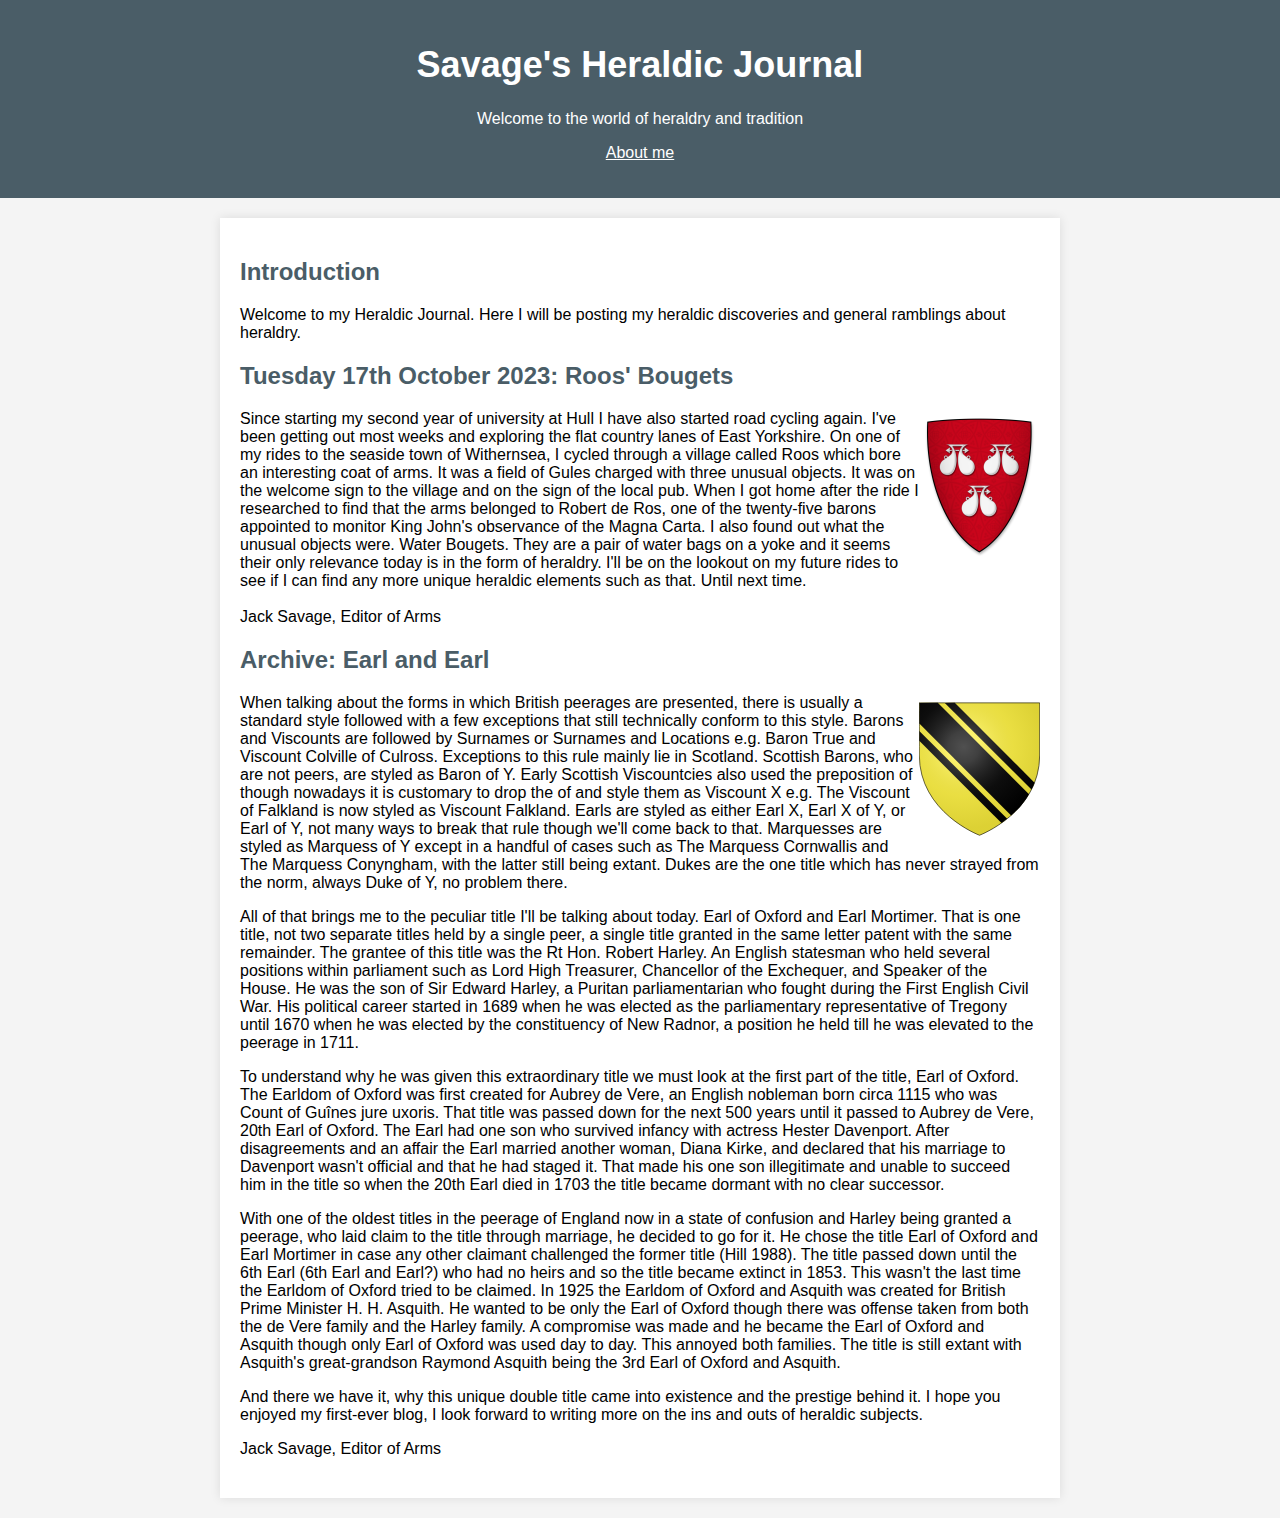
==== website.html @ 286f1835 "Update website.html" ====
<!DOCTYPE html>
<html>
<head>
    <title>Savage's Heraldic Journal</title>
    <style>
        body {
            font-family: Arial, sans-serif;
            background-color: #f4f4f4;
            margin: 0;
            padding: 0;
        }

        header {
            background-color: #4a5d67;
            color: #fff;
            text-align: center;
            padding: 20px;
        }

        h1 {
            font-size: 36px;
        }

        .container {
            max-width: 800px;
            margin: 20px auto;
            padding: 20px;
            background-color: #fff;
            box-shadow: 0 0 10px rgba(0, 0, 0, 0.1);
        }

        .blog-post {
            margin-bottom: 20px;
        }

        .blog-title {
            font-size: 24px;
            color: #4a5d67;
        }

        .blog-content {
            font-family: Georgia, sans-serif;
            font-size: 16px;
        }
    </style>
</head>
<body>
    <header>
        <h1>Savage's Heraldic Journal</h1>
        <p>Welcome to the world of heraldry and tradition</p>
        <p><a href="about me.html" style="color: white;">About me</a></p>
    </header>
    <div class="container">
        <div class="blog-post">
            <h2 class="blog-title">Introduction</h2>
            <p class="blog-content">
                Welcome to my Heraldic Journal. Here I will be posting my heraldic discoveries and general ramblings about heraldry.
            </p>
        </div>
        <div class="blog-post">
            <h2 class="blog-title">Tuesday 17th October 2023: Roos' Bougets</h2>
            <p class="blog-content">
                <img src="Roos Arms.png" alt="Robert de Ros Arms" style="float:right;width:121px;height:150px;">
                Since starting my second year of university at Hull I have also started road cycling again. I've been getting out most weeks and exploring the flat country
                lanes of East Yorkshire. On one of my rides to the seaside town of Withernsea, I cycled through a village called Roos which bore an interesting coat of arms.
                It was a field of Gules charged with three unusual objects. It was on the welcome sign to the village and on the sign of the local pub. When I got home after
                the ride I researched to find that the arms belonged to Robert de Ros, one of the twenty-five barons appointed to monitor King John's observance of
                the Magna Carta. I also found out what the unusual objects were. Water Bougets. They are a pair of water bags on a yoke and it seems their only relevance 
                today is in the form of heraldry. I'll be on the lookout on my future rides to see if I can find any more unique heraldic elements such as that. Until next
                time. <br>
                <br>
                Jack Savage, Editor of Arms
            </p>
        </div>
        <div class="blog-post">
            <h2 class="blog-title">Archive: Earl and Earl</h2>
            <p class="blog-content">
                <img src="Harley Arms.svg" alt="Harley Arms" style="float:right;width:121px;height:150px;">
                <p> When talking about the forms in which British peerages are presented, there is usually a standard style followed with a few exceptions that still 
                    technically conform to this style. Barons and Viscounts are followed by Surnames or Surnames and Locations e.g. Baron True and Viscount Colville 
                    of Culross. Exceptions to this rule mainly lie in Scotland. Scottish Barons, who are not peers, are styled as Baron of Y. Early Scottish Viscountcies 
                    also used the preposition of though nowadays it is customary to drop the of and style them as Viscount X e.g. The Viscount of Falkland is now styled 
                    as Viscount Falkland. Earls are styled as either Earl X, Earl X of Y, or Earl of Y, not many ways to break that rule though we'll come back to that.
                    Marquesses are styled as Marquess of Y except in a handful of cases such as The Marquess Cornwallis and The Marquess Conyngham, with the latter still
                    being extant. Dukes are the one title which has never strayed from the norm, always Duke of Y, no problem there. <br>
                </p>
                <p>
                    All of that brings me to the peculiar title I'll be talking about today. Earl of Oxford and Earl Mortimer. That is one title, not two separate titles 
                    held by a single peer, a single title granted in the same letter patent with the same remainder. The grantee of this title was the Rt Hon. Robert 
                    Harley. An English statesman who held several positions within parliament such as Lord High Treasurer, Chancellor of the Exchequer, and Speaker 
                    of the House. He was the son of Sir Edward Harley, a Puritan parliamentarian who fought during the First English Civil War. His political career 
                    started in 1689 when he was elected as the parliamentary representative of Tregony until 1670 when he was elected by the constituency of New Radnor, 
                    a position he held till he was elevated to the peerage in 1711.
                </p>
                <p>
                    To understand why he was given this extraordinary title we must look at the first part of the title, Earl of Oxford. The Earldom of Oxford was first 
                    created for Aubrey de Vere, an English nobleman born circa 1115 who was Count of Guînes jure uxoris. That title was passed down for the next 500 
                    years until it passed to Aubrey de Vere, 20th Earl of Oxford. The Earl had one son who survived infancy with actress Hester Davenport. After 
                    disagreements and an affair the Earl married another woman, Diana Kirke, and declared that his marriage to Davenport wasn't official and that he had 
                    staged it. That made his one son illegitimate and unable to succeed him in the title so when the 20th Earl died in 1703 the title became dormant with 
                    no clear successor.
                </p>
                <p>
                    With one of the oldest titles in the peerage of England now in a state of confusion and Harley being granted a peerage, who laid claim to the title through 
                    marriage, he decided to go for it. He chose the title Earl of Oxford and Earl Mortimer in case any other claimant challenged the former title (Hill 1988). 
                    The title passed down until the 6th Earl (6th Earl and Earl?) who had no heirs and so the title became extinct in 1853. This wasn't the last time the Earldom of 
                    Oxford tried to be claimed. In 1925 the Earldom of Oxford and Asquith was created for British Prime Minister H. H. Asquith. He wanted to be only the Earl of Oxford 
                    though there was offense taken from both the de Vere family and the Harley family. A compromise was made and he became the Earl of Oxford and Asquith though only 
                    Earl of Oxford was used day to day. This annoyed both families. The title is still extant with Asquith's great-grandson Raymond Asquith being the 3rd Earl of Oxford 
                    and Asquith.
                </p>
                <p>
                    And there we have it, why this unique double title came into existence and the prestige behind it. I hope you enjoyed my first-ever blog, I look forward to writing more 
                    on the ins and outs of heraldic subjects.
                </p>
                Jack Savage, Editor of Arms
            </p>
        </div>

    </div>
</body>
</html>
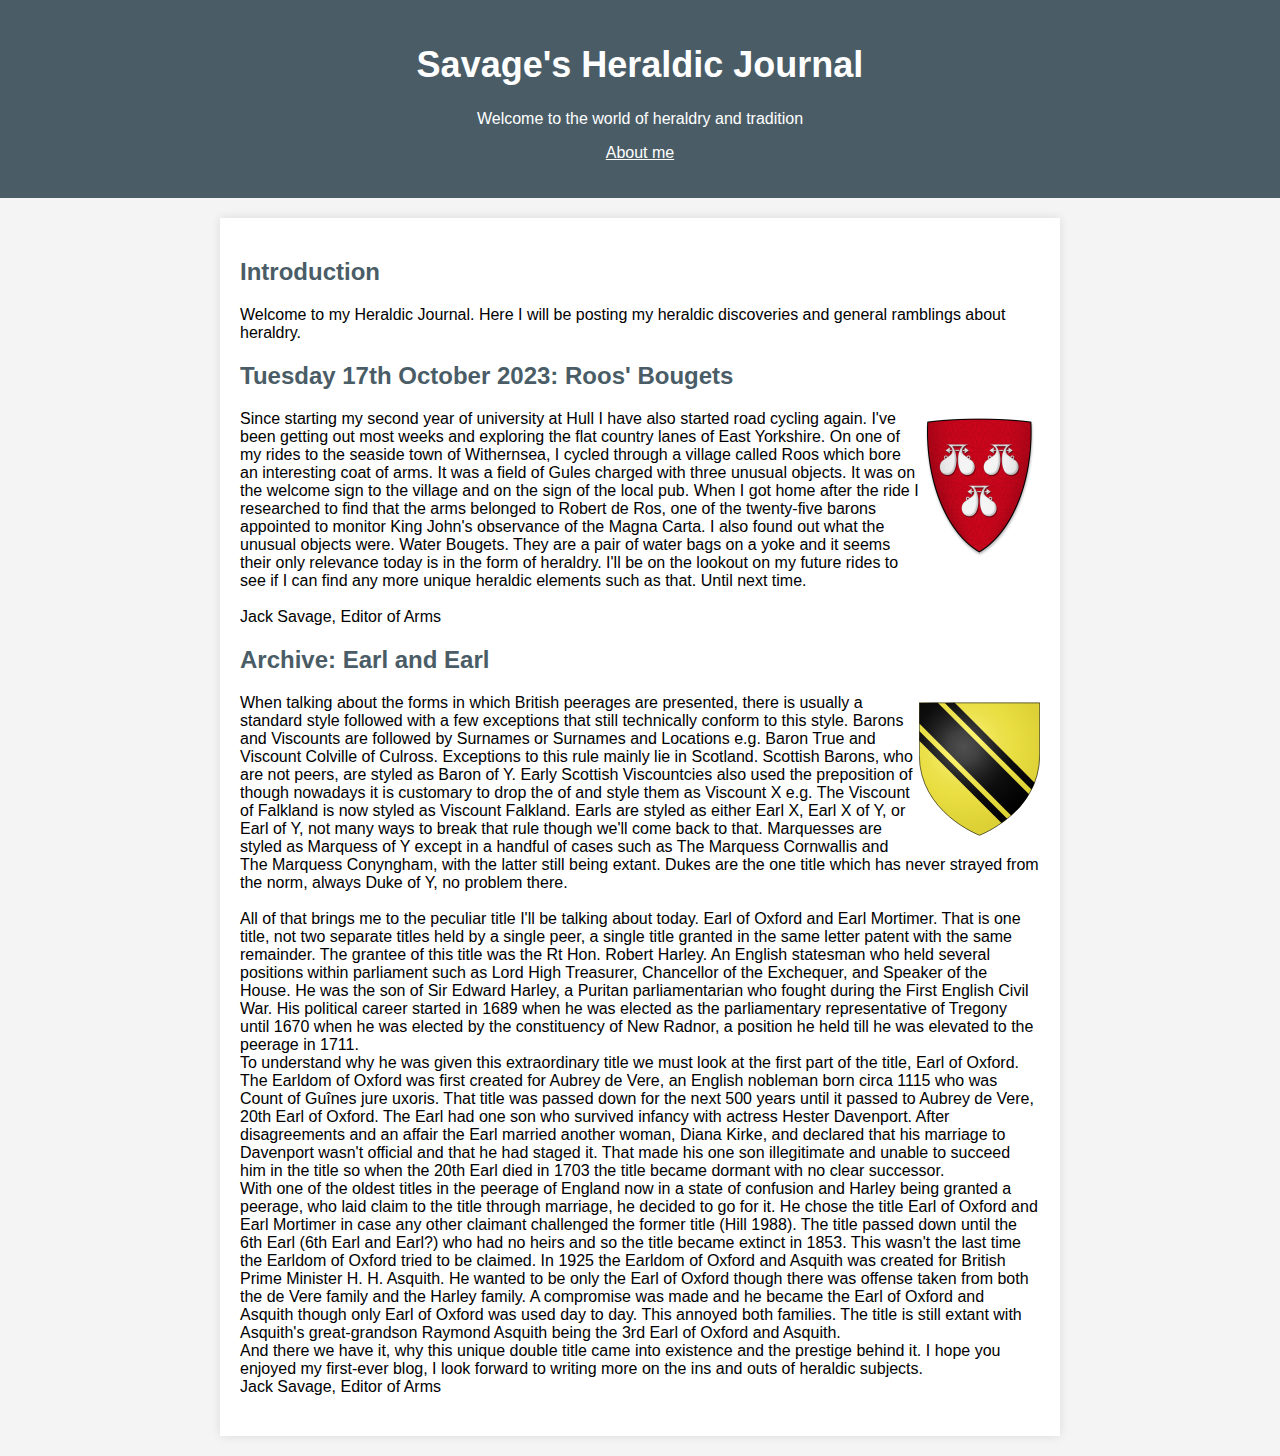
==== commit 33cbe181: "Update website.html" ====
--- a/website.html
+++ b/website.html
@@ -76,31 +76,28 @@
             <h2 class="blog-title">Archive: Earl and Earl</h2>
             <p class="blog-content">
                 <img src="Harley Arms.svg" alt="Harley Arms" style="float:right;width:121px;height:150px;">
-                <p> When talking about the forms in which British peerages are presented, there is usually a standard style followed with a few exceptions that still 
+                    When talking about the forms in which British peerages are presented, there is usually a standard style followed with a few exceptions that still 
                     technically conform to this style. Barons and Viscounts are followed by Surnames or Surnames and Locations e.g. Baron True and Viscount Colville 
                     of Culross. Exceptions to this rule mainly lie in Scotland. Scottish Barons, who are not peers, are styled as Baron of Y. Early Scottish Viscountcies 
                     also used the preposition of though nowadays it is customary to drop the of and style them as Viscount X e.g. The Viscount of Falkland is now styled 
                     as Viscount Falkland. Earls are styled as either Earl X, Earl X of Y, or Earl of Y, not many ways to break that rule though we'll come back to that.
                     Marquesses are styled as Marquess of Y except in a handful of cases such as The Marquess Cornwallis and The Marquess Conyngham, with the latter still
                     being extant. Dukes are the one title which has never strayed from the norm, always Duke of Y, no problem there. <br>
-                </p>
-                <p>
+                <br>
                     All of that brings me to the peculiar title I'll be talking about today. Earl of Oxford and Earl Mortimer. That is one title, not two separate titles 
                     held by a single peer, a single title granted in the same letter patent with the same remainder. The grantee of this title was the Rt Hon. Robert 
                     Harley. An English statesman who held several positions within parliament such as Lord High Treasurer, Chancellor of the Exchequer, and Speaker 
                     of the House. He was the son of Sir Edward Harley, a Puritan parliamentarian who fought during the First English Civil War. His political career 
                     started in 1689 when he was elected as the parliamentary representative of Tregony until 1670 when he was elected by the constituency of New Radnor, 
                     a position he held till he was elevated to the peerage in 1711.
-                </p>
-                <p>
+                <br>
                     To understand why he was given this extraordinary title we must look at the first part of the title, Earl of Oxford. The Earldom of Oxford was first 
                     created for Aubrey de Vere, an English nobleman born circa 1115 who was Count of Guînes jure uxoris. That title was passed down for the next 500 
                     years until it passed to Aubrey de Vere, 20th Earl of Oxford. The Earl had one son who survived infancy with actress Hester Davenport. After 
                     disagreements and an affair the Earl married another woman, Diana Kirke, and declared that his marriage to Davenport wasn't official and that he had 
                     staged it. That made his one son illegitimate and unable to succeed him in the title so when the 20th Earl died in 1703 the title became dormant with 
                     no clear successor.
-                </p>
-                <p>
+                <br>
                     With one of the oldest titles in the peerage of England now in a state of confusion and Harley being granted a peerage, who laid claim to the title through 
                     marriage, he decided to go for it. He chose the title Earl of Oxford and Earl Mortimer in case any other claimant challenged the former title (Hill 1988). 
                     The title passed down until the 6th Earl (6th Earl and Earl?) who had no heirs and so the title became extinct in 1853. This wasn't the last time the Earldom of 
@@ -108,11 +105,10 @@
                     though there was offense taken from both the de Vere family and the Harley family. A compromise was made and he became the Earl of Oxford and Asquith though only 
                     Earl of Oxford was used day to day. This annoyed both families. The title is still extant with Asquith's great-grandson Raymond Asquith being the 3rd Earl of Oxford 
                     and Asquith.
-                </p>
-                <p>
+                <br>
                     And there we have it, why this unique double title came into existence and the prestige behind it. I hope you enjoyed my first-ever blog, I look forward to writing more 
                     on the ins and outs of heraldic subjects.
-                </p>
+                <br>
                 Jack Savage, Editor of Arms
             </p>
         </div>
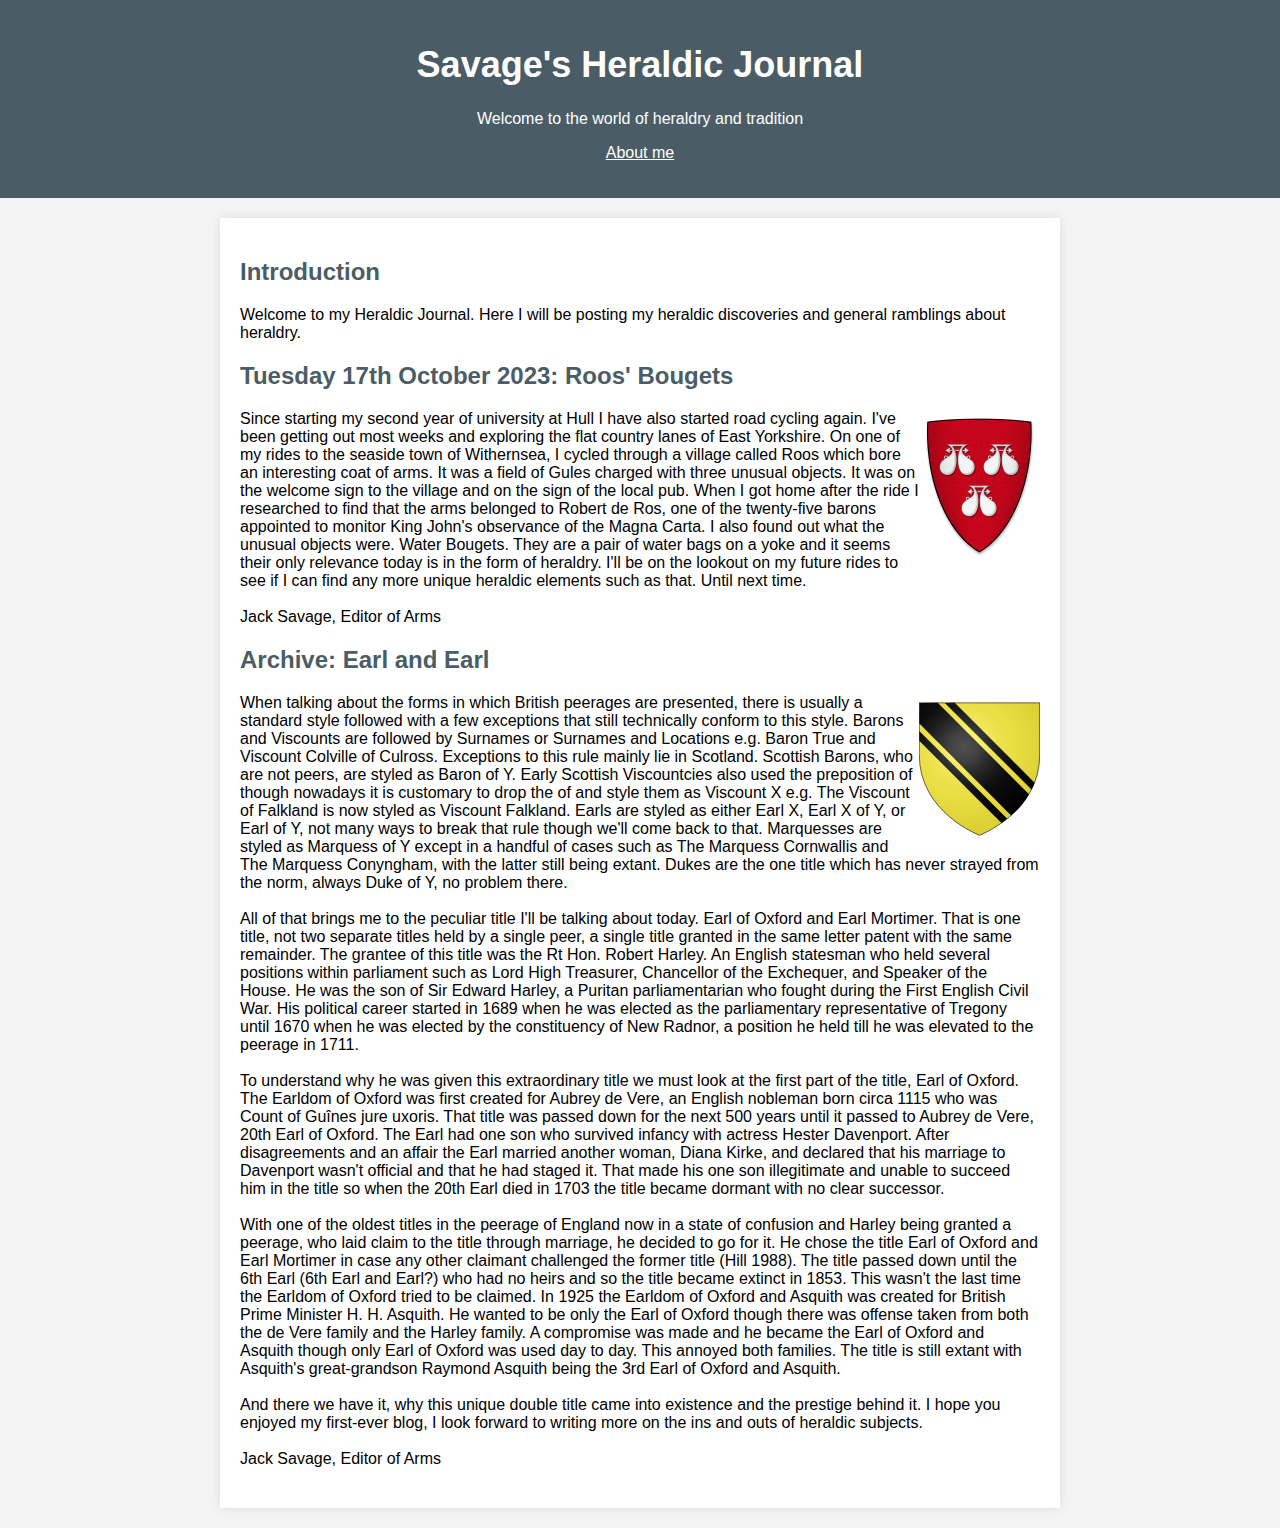
==== commit 64a72359: "Update website.html" ====
--- a/website.html
+++ b/website.html
@@ -89,14 +89,14 @@
                     Harley. An English statesman who held several positions within parliament such as Lord High Treasurer, Chancellor of the Exchequer, and Speaker 
                     of the House. He was the son of Sir Edward Harley, a Puritan parliamentarian who fought during the First English Civil War. His political career 
                     started in 1689 when he was elected as the parliamentary representative of Tregony until 1670 when he was elected by the constituency of New Radnor, 
-                    a position he held till he was elevated to the peerage in 1711.
+                    a position he held till he was elevated to the peerage in 1711.<br>
                 <br>
                     To understand why he was given this extraordinary title we must look at the first part of the title, Earl of Oxford. The Earldom of Oxford was first 
                     created for Aubrey de Vere, an English nobleman born circa 1115 who was Count of Guînes jure uxoris. That title was passed down for the next 500 
                     years until it passed to Aubrey de Vere, 20th Earl of Oxford. The Earl had one son who survived infancy with actress Hester Davenport. After 
                     disagreements and an affair the Earl married another woman, Diana Kirke, and declared that his marriage to Davenport wasn't official and that he had 
                     staged it. That made his one son illegitimate and unable to succeed him in the title so when the 20th Earl died in 1703 the title became dormant with 
-                    no clear successor.
+                    no clear successor.<br>
                 <br>
                     With one of the oldest titles in the peerage of England now in a state of confusion and Harley being granted a peerage, who laid claim to the title through 
                     marriage, he decided to go for it. He chose the title Earl of Oxford and Earl Mortimer in case any other claimant challenged the former title (Hill 1988). 
@@ -104,10 +104,10 @@
                     Oxford tried to be claimed. In 1925 the Earldom of Oxford and Asquith was created for British Prime Minister H. H. Asquith. He wanted to be only the Earl of Oxford 
                     though there was offense taken from both the de Vere family and the Harley family. A compromise was made and he became the Earl of Oxford and Asquith though only 
                     Earl of Oxford was used day to day. This annoyed both families. The title is still extant with Asquith's great-grandson Raymond Asquith being the 3rd Earl of Oxford 
-                    and Asquith.
+                    and Asquith.<br>
                 <br>
                     And there we have it, why this unique double title came into existence and the prestige behind it. I hope you enjoyed my first-ever blog, I look forward to writing more 
-                    on the ins and outs of heraldic subjects.
+                    on the ins and outs of heraldic subjects.<br>
                 <br>
                 Jack Savage, Editor of Arms
             </p>
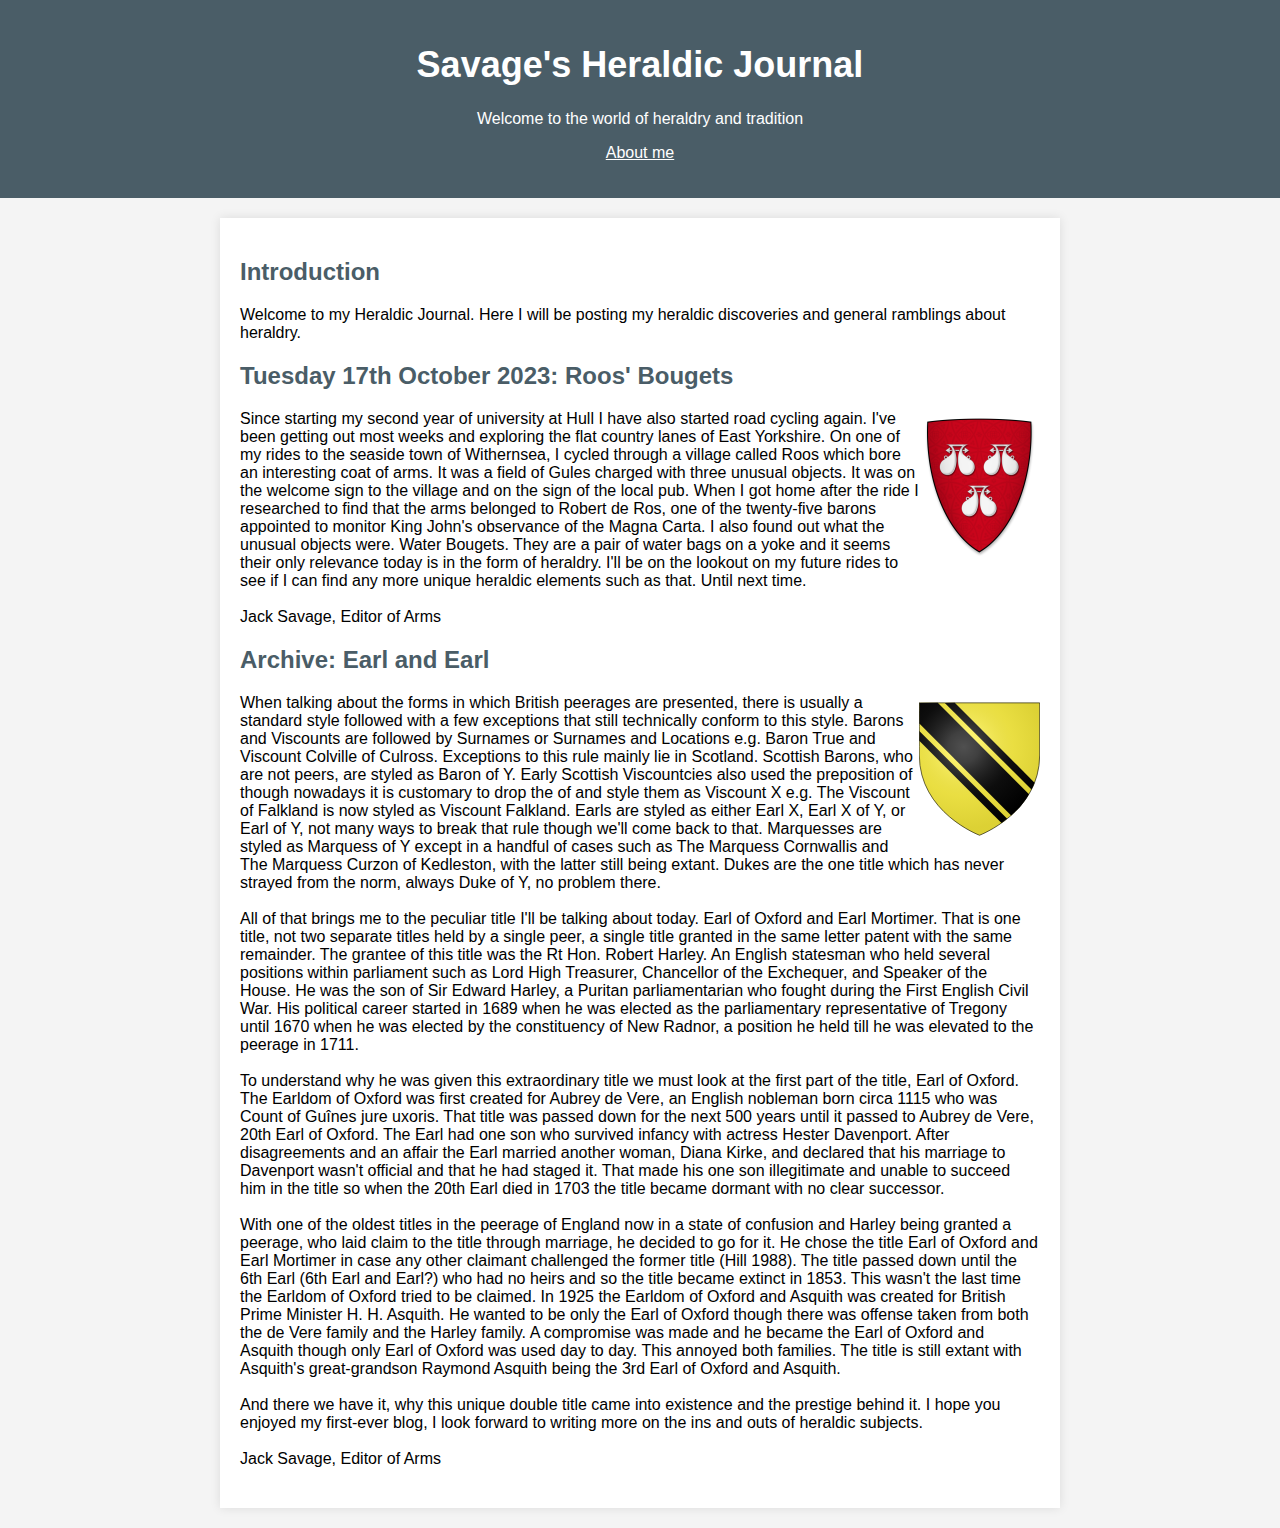
==== commit 8d10536d: "Update website.html" ====
--- a/website.html
+++ b/website.html
@@ -81,7 +81,7 @@
                     of Culross. Exceptions to this rule mainly lie in Scotland. Scottish Barons, who are not peers, are styled as Baron of Y. Early Scottish Viscountcies 
                     also used the preposition of though nowadays it is customary to drop the of and style them as Viscount X e.g. The Viscount of Falkland is now styled 
                     as Viscount Falkland. Earls are styled as either Earl X, Earl X of Y, or Earl of Y, not many ways to break that rule though we'll come back to that.
-                    Marquesses are styled as Marquess of Y except in a handful of cases such as The Marquess Cornwallis and The Marquess Conyngham, with the latter still
+                    Marquesses are styled as Marquess of Y except in a handful of cases such as The Marquess Cornwallis and The Marquess Curzon of Kedleston, with the latter still
                     being extant. Dukes are the one title which has never strayed from the norm, always Duke of Y, no problem there. <br>
                 <br>
                     All of that brings me to the peculiar title I'll be talking about today. Earl of Oxford and Earl Mortimer. That is one title, not two separate titles 
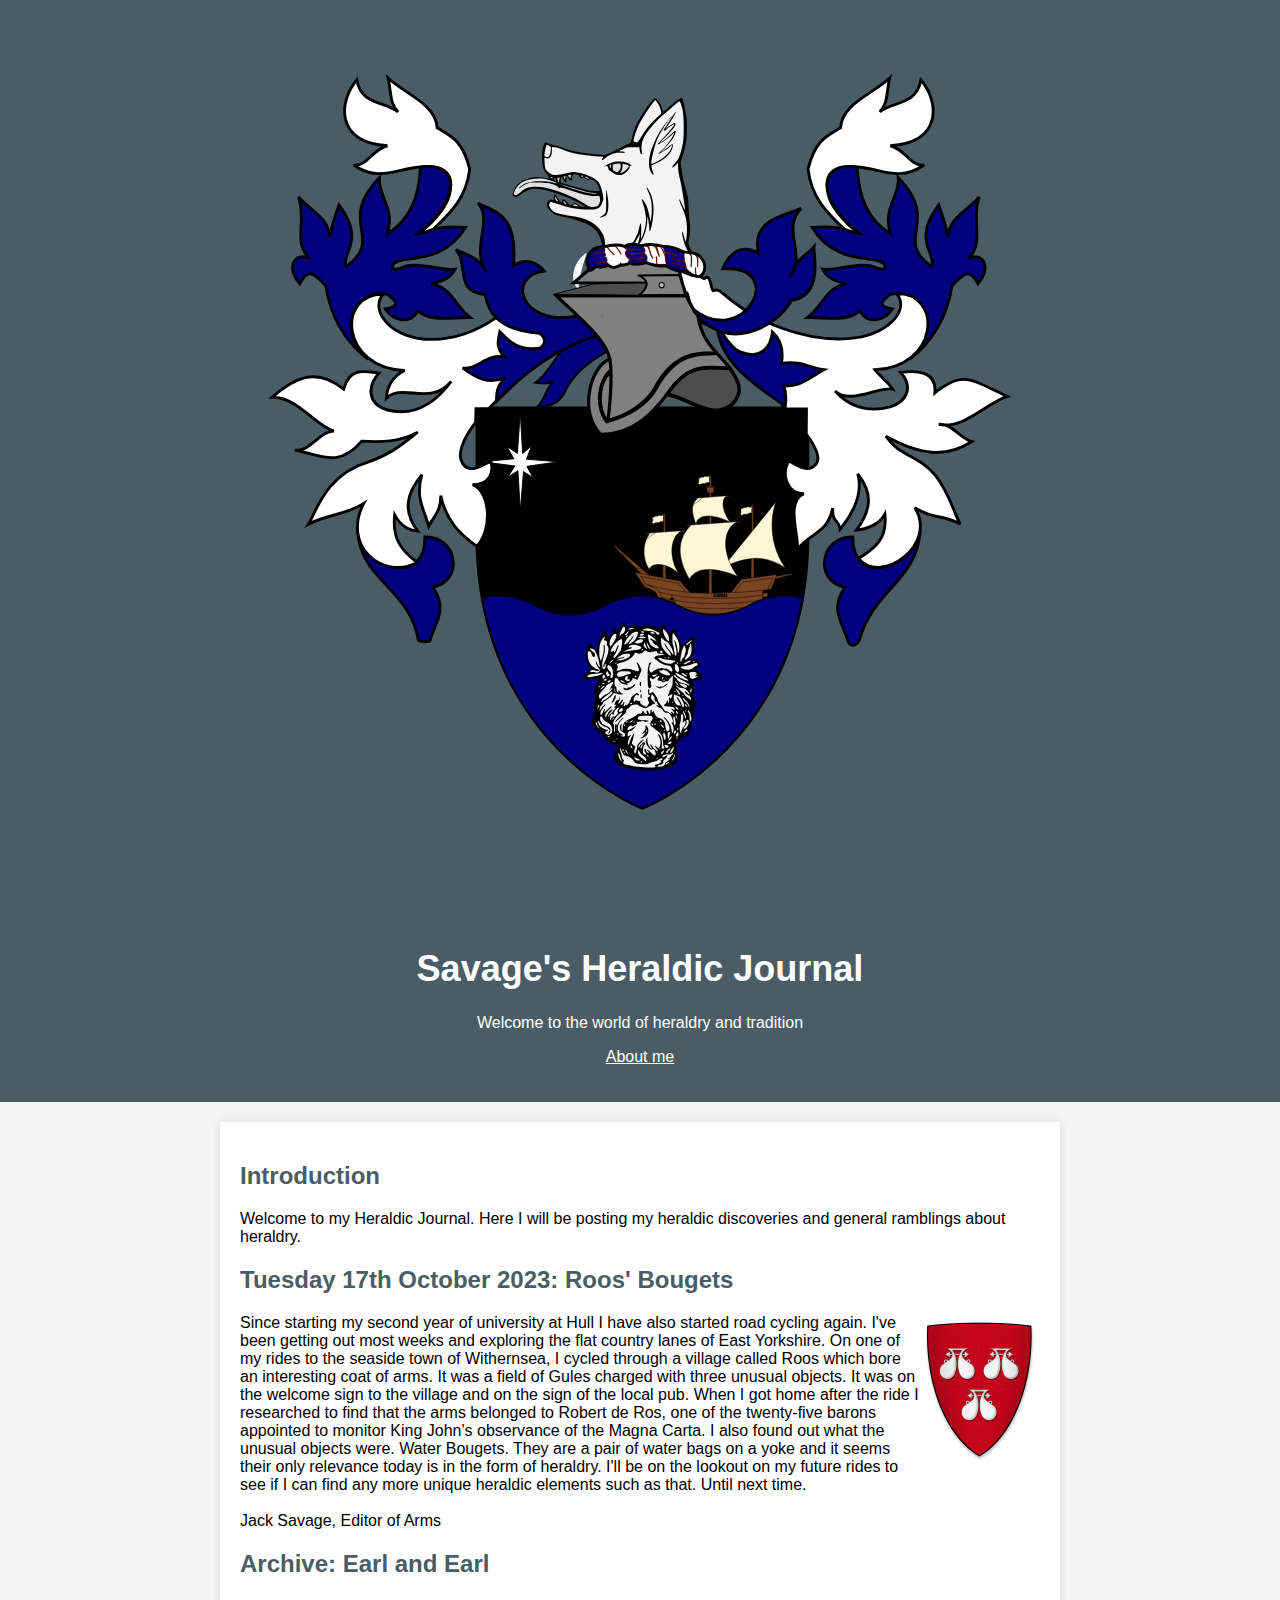
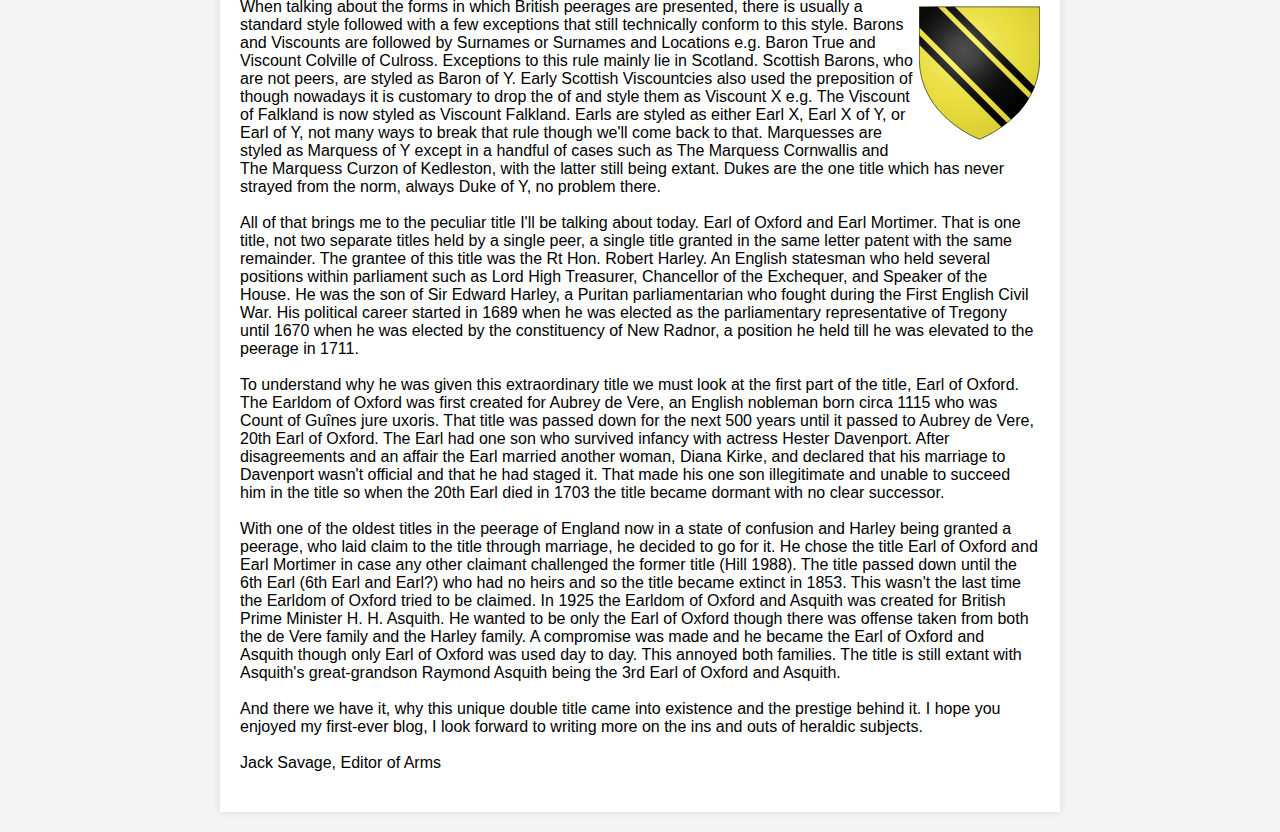
==== commit 62a634d9: "Update website.html" ====
--- a/website.html
+++ b/website.html
@@ -15,6 +15,10 @@
             color: #fff;
             text-align: center;
             padding: 20px;
+        }
+        #logo {
+            max-width: 100px; /* Adjust the size as needed */
+            height: auto;
         }
 
         h1 {
@@ -46,6 +50,7 @@
 </head>
 <body>
     <header>
+        <img id="Arms" src="Actual.svg" alt="My arms">
         <h1>Savage's Heraldic Journal</h1>
         <p>Welcome to the world of heraldry and tradition</p>
         <p><a href="about me.html" style="color: white;">About me</a></p>
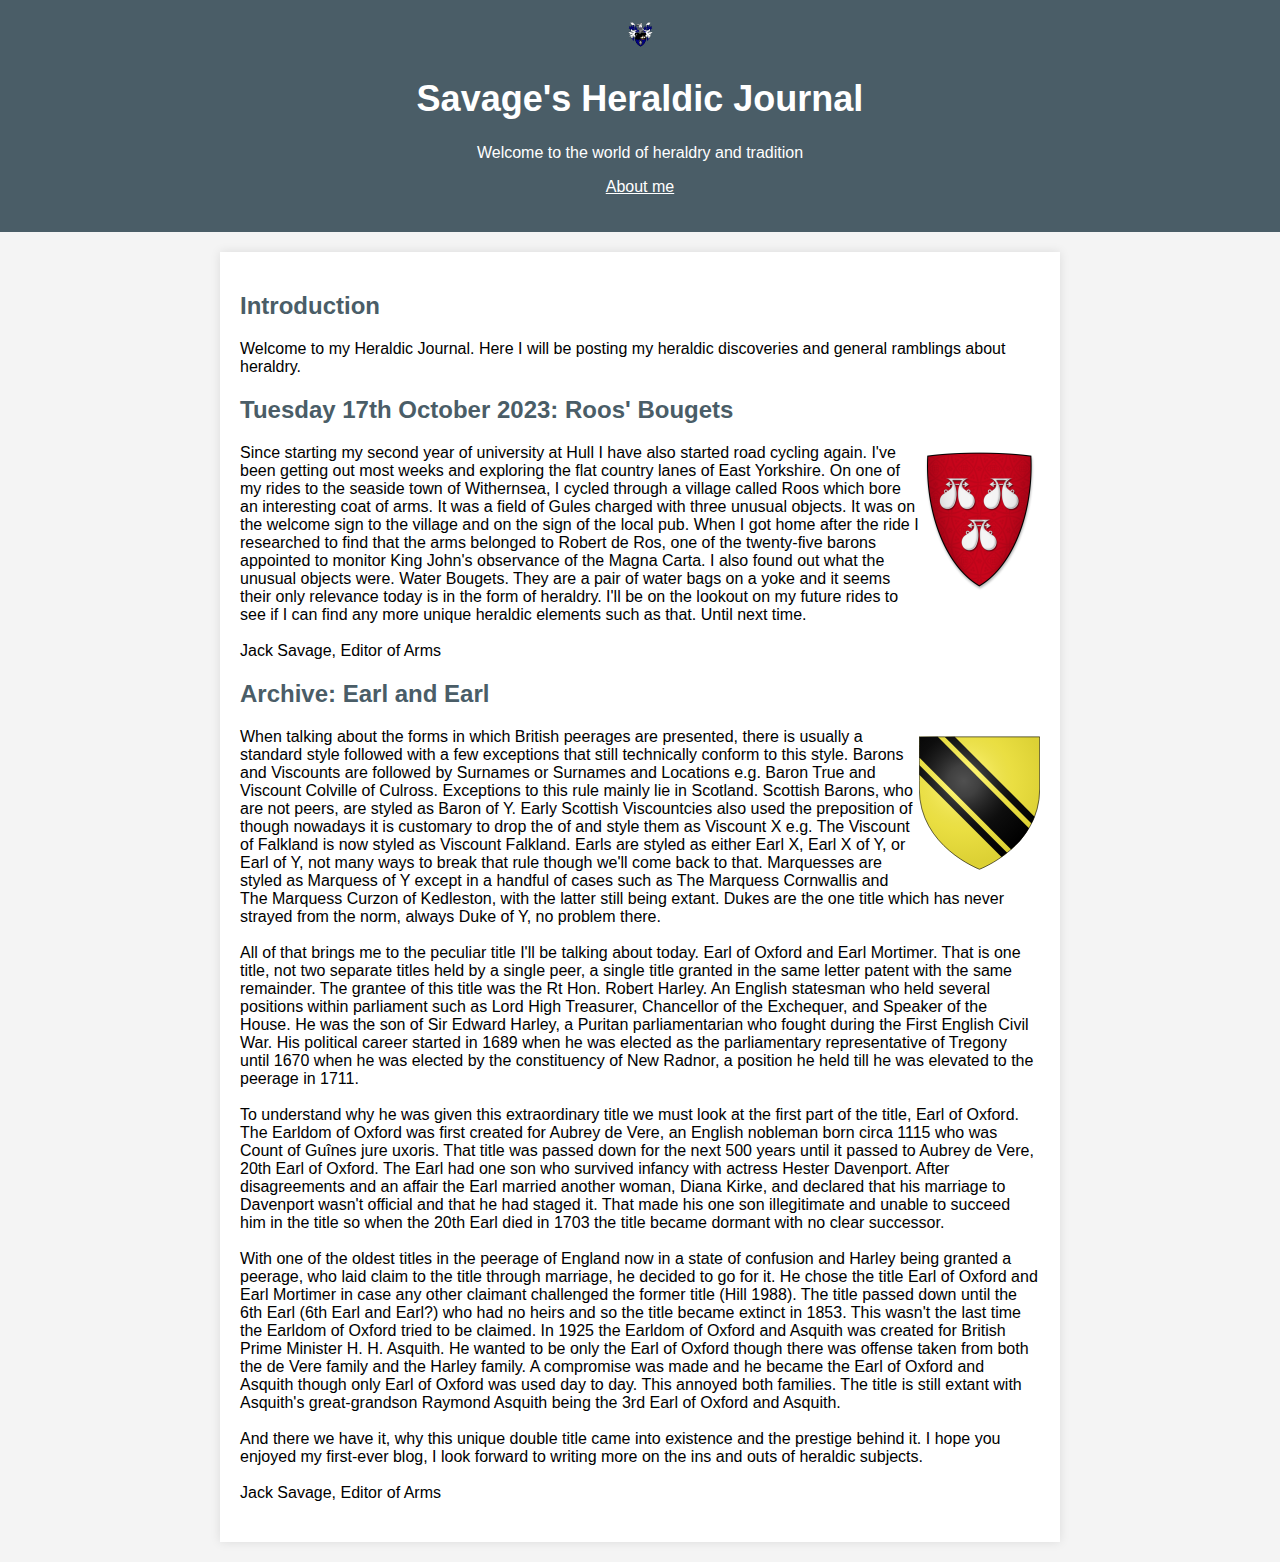
==== commit e7b6fad2: "Update website.html" ====
--- a/website.html
+++ b/website.html
@@ -17,7 +17,7 @@
             padding: 20px;
         }
         #logo {
-            max-width: 100px; /* Adjust the size as needed */
+            max-width: 25px; /* Adjust the size as needed */
             height: auto;
         }
 
@@ -50,7 +50,7 @@
 </head>
 <body>
     <header>
-        <img id="Arms" src="Actual.svg" alt="My arms">
+        <img id="logo" src="Actual.svg" alt="My arms">
         <h1>Savage's Heraldic Journal</h1>
         <p>Welcome to the world of heraldry and tradition</p>
         <p><a href="about me.html" style="color: white;">About me</a></p>
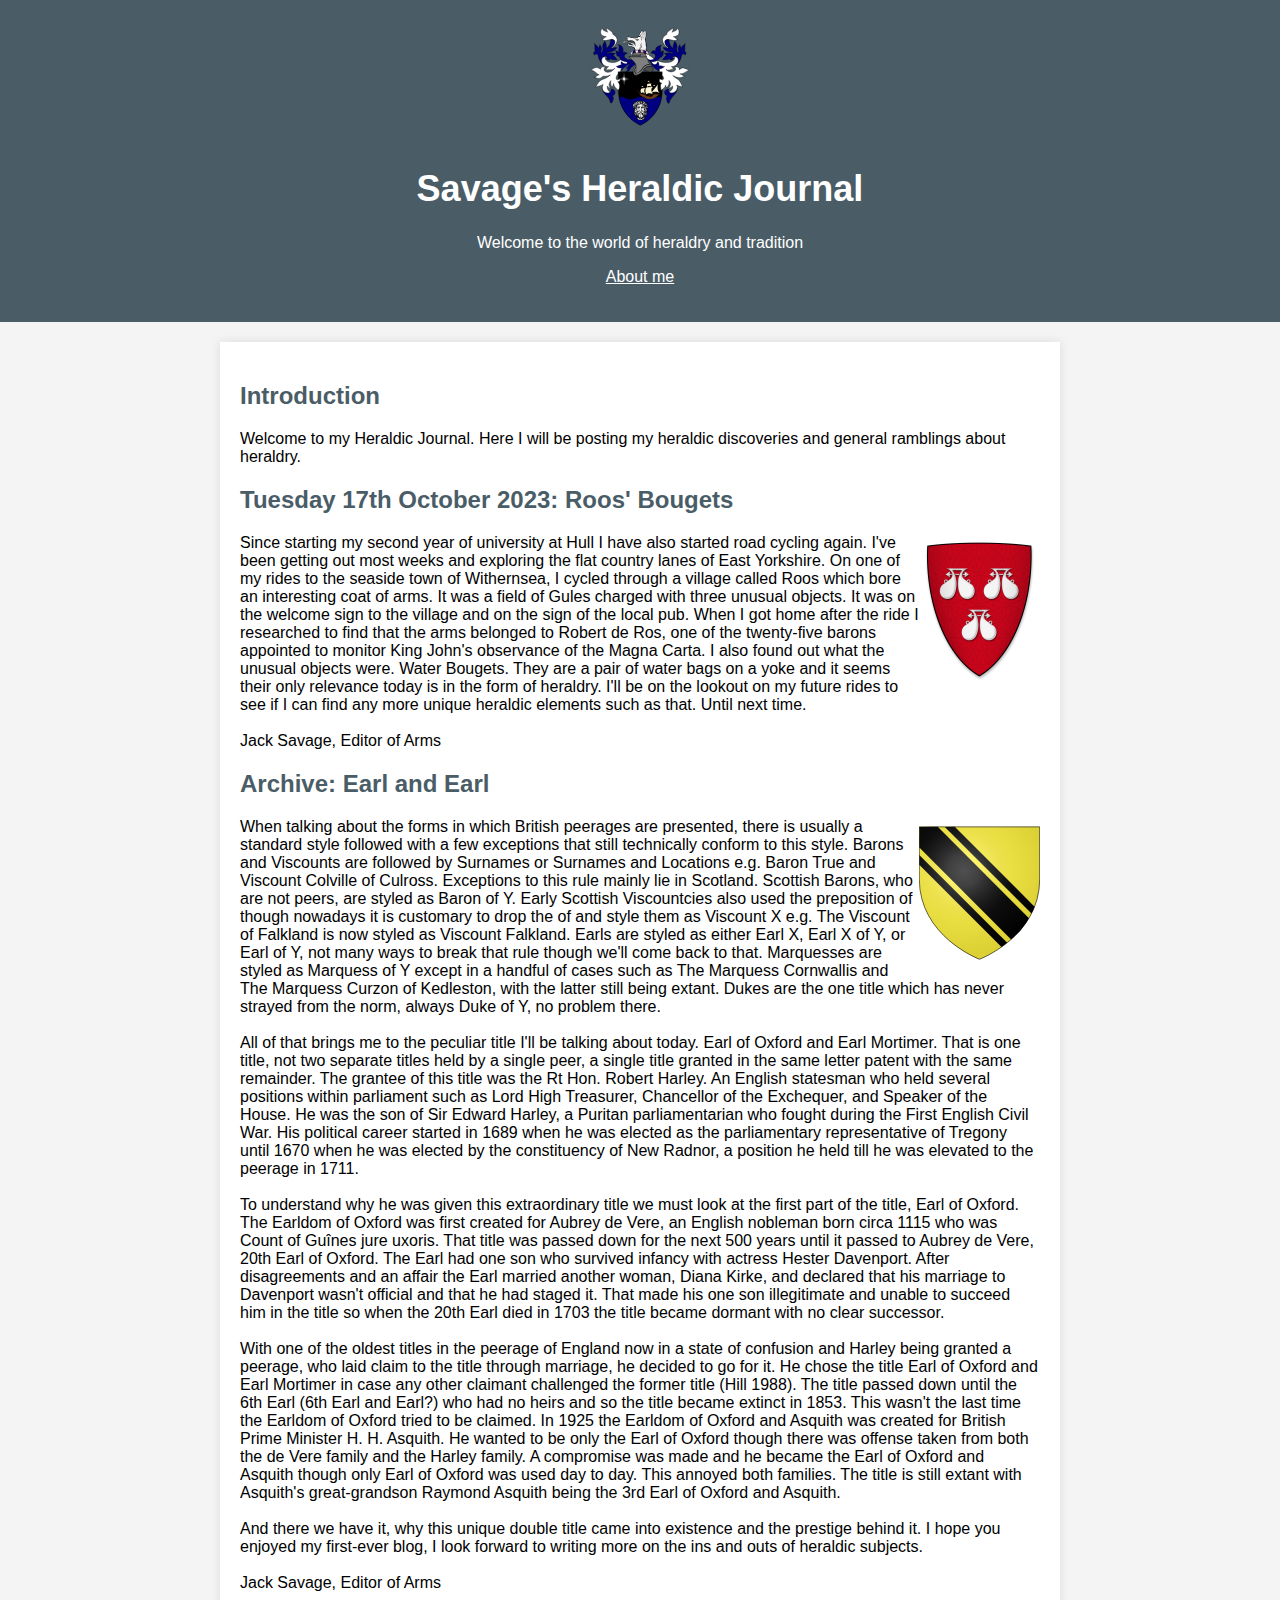
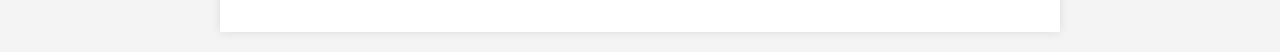
==== commit 6c6f0e93: "Update website.html" ====
--- a/website.html
+++ b/website.html
@@ -17,7 +17,7 @@
             padding: 20px;
         }
         #logo {
-            max-width: 25px; /* Adjust the size as needed */
+            max-width: 100px; /* Adjust the size as needed */
             height: auto;
         }
 
